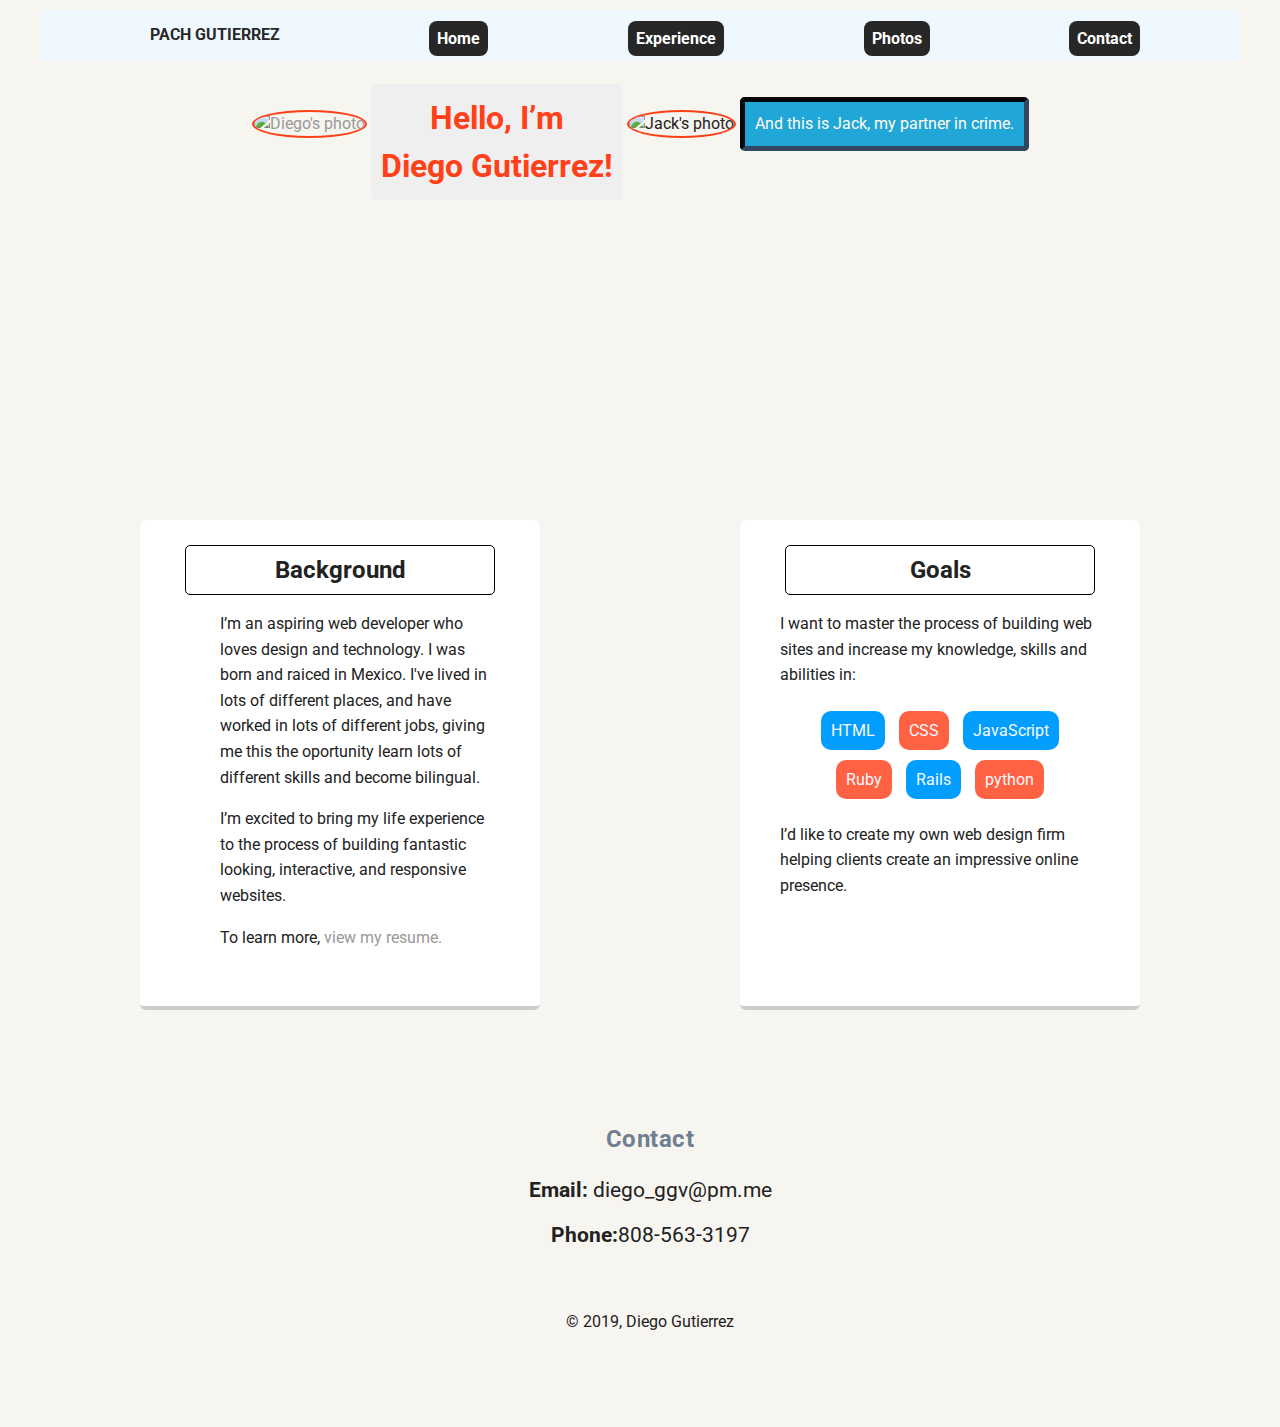
==== index.html @ 7630884e "github link" ====
﻿<!doctype html>
<html lang="en">
<head>
  <meta charset="utf-8">
  <title>Diego Gutierrez's Profile</title>
  <meta name="viewport" content="width=device-width, initial-scale=1.0">
  <link rel="stylesheet" href="styles.css">
  <link href="https://fonts.googleapis.com/css?family=Muli%7CRoboto:400,300,500,700,900" rel="stylesheet"></head>
  <body>

    <div class="main-nav">
		<ul class="nav">
        	<li class="name">PACH GUTIERREZ</li>
        	<li><a href="#" class="top-menu">Home</a></li>
        	<li><a href="resume.html" class="top-menu">Experience</a></li>
			<li><a href="#" class="top-menu">Photos</a></li>	 
			<li><a href="#contact" class="top-menu">Contact</a></li>
        </ul>
    </div>
<section id="home">
<header> 
	  <a href="resume.html"><img src="images/me.jpg" alt="Diego's photo" class="profile-image"></a>
      <h1 class="tag name">Hello, I’m<br>
      Diego Gutierrez!</h1>
	  <img src="images/Jackie-boy.jpg" alt="Jack's photo" class="jack-image"/>
<p class="tag location">And this is Jack, my partner in crime.</p>
  </header>	  
</section>
  

    <main class="flex">
      <div class="card">
        <h2 class= "card-title"> Background</h2>
        <ul>
        	<p>I’m an aspiring web developer who loves design and technology. I was born and raiced in Mexico. I've lived in lots of different places, and have worked in lots of different jobs, giving me this the oportunity learn lots of different skills and become bilingual. </p>
        	<p>I’m excited to bring my life experience to the process of building fantastic looking, interactive, and responsive websites.</p>	
        	<p>To learn more, <a href="resume.html">view my resume.</a></p>
        </ul>
      </div> 
		
      <div class="card">
        <h2 class= "card-title">Goals</h2>
        <p>I want to master the process of building web sites and increase my knowledge, skills and abilities in:</p>
        <ul class="skills">
          <li>HTML</li>
          <li>CSS</li>
          <li>JavaScript</li>
          <li>Ruby</li>
          <li>Rails</li>
          <li>python</li>
        </ul>
        <p>I’d like to create my own web design firm helping clients create an impressive online presence.</p>
      </div> 

  </main>
    <footer>
      <section id="contact">
	  <h3>Contact</h3>
		  <p><strong>Email:</strong><a href="mailto:diego_ggv@pm.me?subject=Hola!"></a> diego_ggv@pm.me</p>
		  <p><strong>Phone:</strong>808-563-3197</p>
		  
	  </section>
	  <ul>
        <li><a href="#https://github.com/Pach-G" class="social github">Github</a></li>
      </ul>
      <p class="copyright">&copy; 2019, Diego Gutierrez</p>
    </footer>
	  
</body>
  </html>
---- styles.css ----
/* Global Layout Set-up */
* { 
  box-sizing: border-box;
}
  
body {
  margin: 0;
  padding: 0;
  text-align: center;
  font-family: 'Roboto', sans-serif;
  color: #222;
  background: #f7f5f0;
}
/* Link Styles */

a {
  text-decoration: none;
  color: #999;
}
a:hover {
  color: #6633ff;
}
/* Section Styles */

.main-nav {
  width: 100%;
  min-height: 30px;
  padding: 10px;
  position: fixed;
  text-align: center;
  border-radius: 5px;
	
}
.nav {
  display: flex;
  justify-content: space-around;
  font-weight: 700;
  list-style-type: none;
  margin: 0 auto;
  padding: 5px;
  background-color: aliceblue;
  border-radius: 5px;
  
}

.nav .name {
    display: block;
    margin-right: auto;
    color: #272727;
	padding: 5px;
	margin: 10px;
}
.top-menu {
	display: block;
    margin-right: auto;
    color: #FFFFFF;
	padding: 8px;
	margin-top: 6px;
	background: #272727;
	border-radius: 8px;
}
.nav li {
  padding: 5px 5px 5px 5px;
}
.nav a {
  transition: all .5s;
}
.nav a:hover {
  color: #FB411F
}

header {
  text-align: center;
  background: url('images/hawaii.jpg') no-repeat top center ;
  background-size: cover;
  overflow: hidden;
  padding-top: 60px;
}
header {
  line-height: 1.5;
}
header .profile-image {
  margin-top: 50px;
  width: 150px;
  height: 150px;
  border-radius: 50%;
  border: 2px solid #FF4018;
  transition: all .5s;
}
header .profile-image:hover {
  transform: scale(1.2) rotate(5deg);
}
header .jack-image {
  margin-top: 50px;
  width: 125px;
  height: 125px;
  border-radius: 50%;
  border: 2px solid #FF4018;
  transition: all .5s;
}
header .jack-image:hover {
  transform: scale(1.2) rotate(5deg);
}
img .img-jack{
	-webkit-filter: grayscale(1);
	filter: grayscale(1);
}
.tag {
  background-color: #efefef;
  color: #FF4018;
  padding: 10px;
  border-radius: 5px;
  display: inline-table;
  margin: 10px auto;
 
} 
.location {
	background-color: #21A6D8;
	color: floralwhite;
	border: inset thick;
	border-color: #32475F;
}
.card {
  margin: 30px;
  padding: 20px 40px 40px;
  max-width: 400px;
  text-align: left;
  background: #fff;
  border-bottom: 4px solid #ccc;
  border-radius: 6px;
  transition: all .5s;
}
.card:hover {
  border-color: #ff99ff;
}

ul.skills {
  padding: 2px;
  text-align: center;
}

.skills li {
  border-radius: 10px;
  display: inline-block;
  background: #FF6242;
  color: ghostwhite;
  padding: 10px 10px;
  margin: 5px;
}

.skills li:nth-child(odd) {
  background: #029EFF;
}

footer {
  width: 100%;
  min-height: 30px;
  padding: 20px 0 40px 20px;
}

footer .copyright {
  top: -8px;
  font-size: .75em;
}

footer ul {
  list-style-type: none;
  margin: 0;
  padding: 0;
}

footer ul li {
  display: inline-block;
}

a.social {
  display: inline-block;
  text-indent: -9999px;
  margin-left: 5px;
  width: 30px;
  height: 30px;
  background-size: 30px 30px;
  opacity: .4;
  transition: all .5s;
} 
a.github {
  background-image: url(images/github.svg);
}
a.social:hover {
  opacity: 1;
}
.clearfix {
  clear: both;
}

/* Styles for larger screens */
@media screen and (min-width: 720px) {
  
  .flex {
      display: -ms-flexbox;      /* TWEENER - IE 10 */
      display: flex; 
      max-width: 1200px;
      -ms-flex-pack: distribute;
      justify-content: space-around;
      margin: 0 auto;
  }

  header {
    min-height: 470px;
  }

  .nav {
    max-width: 1200px;
    padding: 0 30px;
  }


  main {
    padding-top: 20px;
  }

  main p {
    line-height: 1.6em;
  }

  footer {
    font-size: 1.3em;
    max-width: 1200px;
    margin: 40px auto;
  }

}
h3 {
	color: slategrey;
	letter-spacing: .5px;
}
.card-title{
	text-align: center;
	border: solid black 1.5px;
	border-radius: 5px;
	margin: 5px;
	padding: 10px;
}
.contact{
	color: #FF4018;
	
}.contact {
}
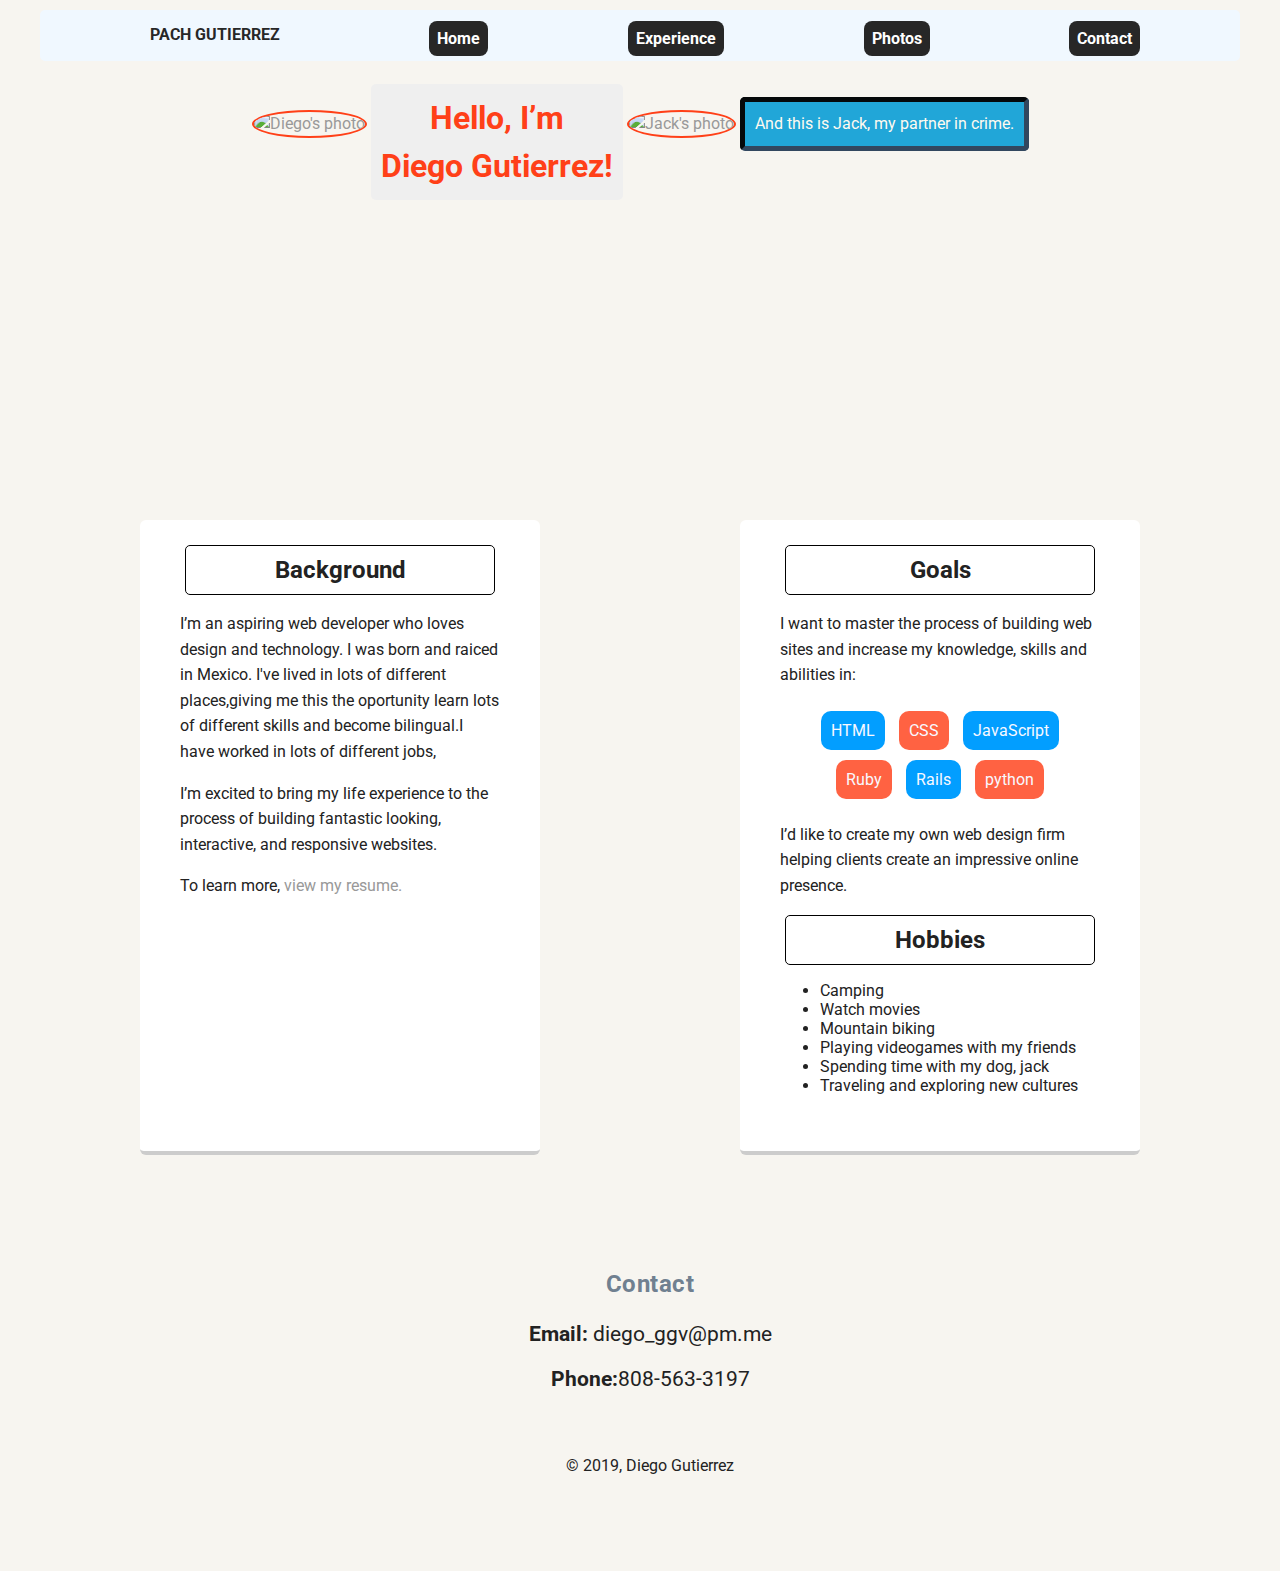
==== commit 5dca8935: "github link fixed" ====
--- a/index.html
+++ b/index.html
@@ -1,70 +1,70 @@
 ﻿<!doctype html>
 <html lang="en">
 <head>
-  <meta charset="utf-8">
-  <title>Diego Gutierrez's Profile</title>
-  <meta name="viewport" content="width=device-width, initial-scale=1.0">
-  <link rel="stylesheet" href="styles.css">
-  <link href="https://fonts.googleapis.com/css?family=Muli%7CRoboto:400,300,500,700,900" rel="stylesheet"></head>
-  <body>
-
-    <div class="main-nav">
-		<ul class="nav">
-        	<li class="name">PACH GUTIERREZ</li>
-        	<li><a href="#" class="top-menu">Home</a></li>
-        	<li><a href="resume.html" class="top-menu">Experience</a></li>
-			<li><a href="#" class="top-menu">Photos</a></li>	 
-			<li><a href="#contact" class="top-menu">Contact</a></li>
-        </ul>
-    </div>
+<meta charset="utf-8">
+<title>Diego Gutierrez's Profile</title>
+<meta name="viewport" content="width=device-width, initial-scale=1.0">
+<link rel="stylesheet" href="styles.css">
+<link href="https://fonts.googleapis.com/css?family=Muli%7CRoboto:400,300,500,700,900" rel="stylesheet">
+</head>
+<body>
+<div class="main-nav">
+  <ul class="nav">
+    <li class="name">PACH GUTIERREZ</li>
+    <li><a href="#" class="top-menu">Home</a></li>
+    <li><a href="resume.html" class="top-menu">Experience</a></li>
+    <li><a href="photos.html" class="top-menu">Photos</a></li>
+    <li><a href="#contact" class="top-menu">Contact</a></li>
+  </ul>
+</div>
 <section id="home">
-<header> 
-	  <a href="resume.html"><img src="images/me.jpg" alt="Diego's photo" class="profile-image"></a>
-      <h1 class="tag name">Hello, I’m<br>
+  <header> <a href="resume.html"><img src="images/me.jpg" alt="Diego's photo" class="profile-image"></a>
+    <h1 class="tag name">Hello, I’m<br>
       Diego Gutierrez!</h1>
-	  <img src="images/Jackie-boy.jpg" alt="Jack's photo" class="jack-image"/>
-<p class="tag location">And this is Jack, my partner in crime.</p>
-  </header>	  
+    <a href="photos.html"><img src="images/Jackie-boy.jpg" alt="Jack's photo" class="jack-image"/></a>
+    <p class="tag location">And this is Jack, my partner in crime.</p>
+  </header>
 </section>
-  
-
-    <main class="flex">
-      <div class="card">
-        <h2 class= "card-title"> Background</h2>
-        <ul>
-        	<p>I’m an aspiring web developer who loves design and technology. I was born and raiced in Mexico. I've lived in lots of different places, and have worked in lots of different jobs, giving me this the oportunity learn lots of different skills and become bilingual. </p>
-        	<p>I’m excited to bring my life experience to the process of building fantastic looking, interactive, and responsive websites.</p>	
-        	<p>To learn more, <a href="resume.html">view my resume.</a></p>
-        </ul>
-      </div> 
-		
-      <div class="card">
-        <h2 class= "card-title">Goals</h2>
-        <p>I want to master the process of building web sites and increase my knowledge, skills and abilities in:</p>
-        <ul class="skills">
-          <li>HTML</li>
-          <li>CSS</li>
-          <li>JavaScript</li>
-          <li>Ruby</li>
-          <li>Rails</li>
-          <li>python</li>
-        </ul>
-        <p>I’d like to create my own web design firm helping clients create an impressive online presence.</p>
-      </div> 
-
-  </main>
-    <footer>
-      <section id="contact">
-	  <h3>Contact</h3>
-		  <p><strong>Email:</strong><a href="mailto:diego_ggv@pm.me?subject=Hola!"></a> diego_ggv@pm.me</p>
-		  <p><strong>Phone:</strong>808-563-3197</p>
-		  
-	  </section>
-	  <ul>
-        <li><a href="#https://github.com/Pach-G" class="social github">Github</a></li>
-      </ul>
-      <p class="copyright">&copy; 2019, Diego Gutierrez</p>
-    </footer>
-	  
+<main class="flex">
+  <div class="card">
+    <h2 class= "card-title"> Background</h2> 
+      <p>I’m an aspiring web developer who loves design and technology. I was born and raiced in Mexico. I've lived in lots of different places,giving me this the oportunity learn lots of different skills and become bilingual.I have worked in lots of different jobs, </p>
+      <p>I’m excited to bring my life experience to the process of building fantastic looking, interactive, and responsive websites.</p>
+      <p>To learn more, <a href="resume.html">view my resume.</a></p>
+  </div>
+  <div class="card">
+    <h2 class= "card-title">Goals</h2>
+    <p>I want to master the process of building web sites and increase my knowledge, skills and abilities in:</p>
+    <ul class="skills">
+      <li>HTML</li>
+      <li>CSS</li>
+      <li>JavaScript</li>
+      <li>Ruby</li>
+      <li>Rails</li>
+      <li>python</li>
+    </ul>
+    <p>I’d like to create my own web design firm helping clients create an impressive online presence.</p>
+    <h2 class="card-title"> Hobbies</h2>
+    <ul>
+      <li>Camping</li>
+      <li>Watch movies</li>
+      <li>Mountain biking</li>
+      <li>Playing videogames with my friends</li>
+      <li>Spending time with my dog, jack</li>
+      <li>Traveling and exploring new cultures</li>
+    </ul>
+  </div>
+</main>
+<footer>
+  <section id="contact">
+    <h3>Contact</h3>
+    <p><strong>Email:</strong> diego_ggv@pm.me</p>
+    <p><strong>Phone:</strong>808-563-3197</p>
+  </section>
+  <ul>
+    <li><a href="https://github.com/Pach-G" class="social github">Github</a></li>
+  </ul>
+  <p class="copyright">&copy; 2019, Diego Gutierrez</p>
+</footer>
 </body>
-  </html>
+</html>
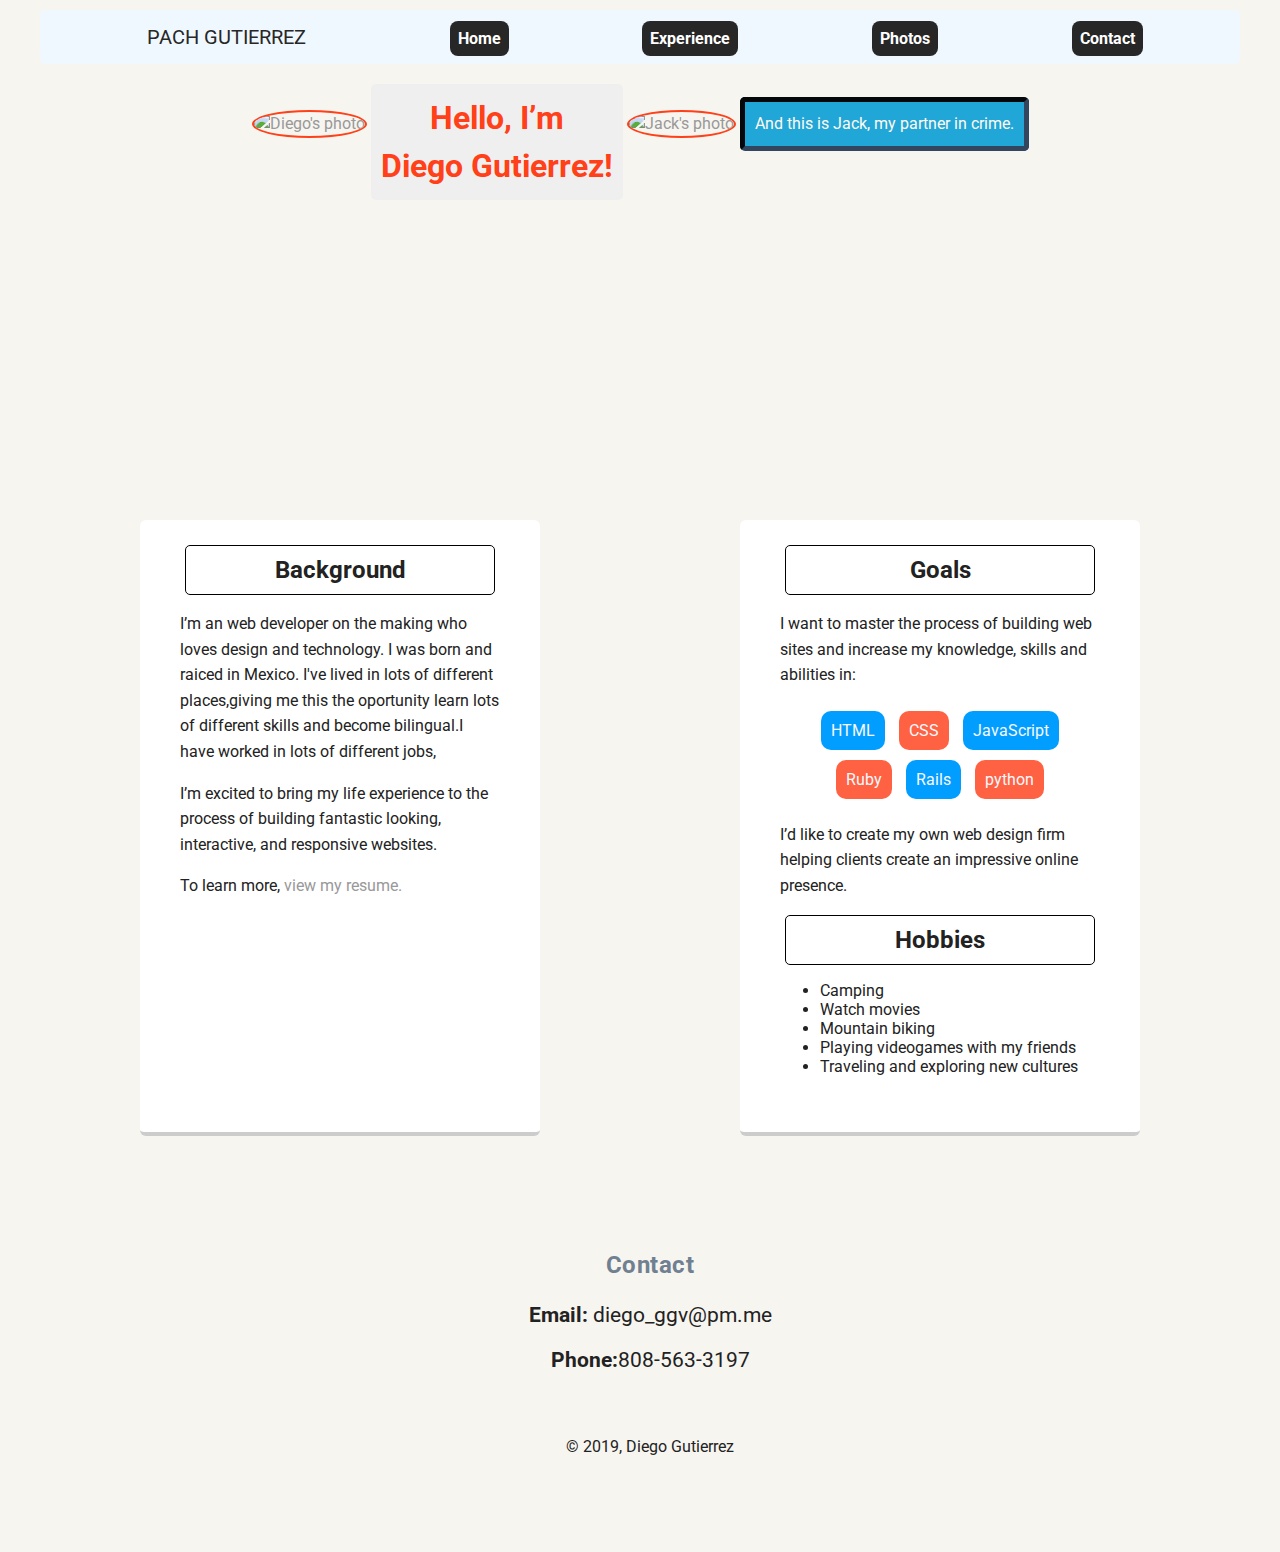
==== commit aba2b125: "compailing all CSS in one file" ====
--- a/index.html
+++ b/index.html
@@ -18,7 +18,7 @@
   </ul>
 </div>
 <section id="home">
-  <header> <a href="resume.html"><img src="images/me.jpg" alt="Diego's photo" class="profile-image"></a>
+  <header class="header-1"> <a href="resume.html"><img src="images/me.jpg" alt="Diego's photo" class="profile-image"></a>
     <h1 class="tag name">Hello, I’m<br>
       Diego Gutierrez!</h1>
     <a href="photos.html"><img src="images/Jackie-boy.jpg" alt="Jack's photo" class="jack-image"/></a>
@@ -28,7 +28,7 @@
 <main class="flex">
   <div class="card">
     <h2 class= "card-title"> Background</h2> 
-      <p>I’m an aspiring web developer who loves design and technology. I was born and raiced in Mexico. I've lived in lots of different places,giving me this the oportunity learn lots of different skills and become bilingual.I have worked in lots of different jobs, </p>
+      <p>I’m an  web developer on the making who loves design and technology. I was born and raiced in Mexico. I've lived in lots of different places,giving me this the oportunity learn lots of different skills and become bilingual.I have worked in lots of different jobs, </p>
       <p>I’m excited to bring my life experience to the process of building fantastic looking, interactive, and responsive websites.</p>
       <p>To learn more, <a href="resume.html">view my resume.</a></p>
   </div>
@@ -50,7 +50,6 @@
       <li>Watch movies</li>
       <li>Mountain biking</li>
       <li>Playing videogames with my friends</li>
-      <li>Spending time with my dog, jack</li>
       <li>Traveling and exploring new cultures</li>
     </ul>
   </div>
--- a/styles.css
+++ b/styles.css
@@ -1,8 +1,8 @@
-/* Global Layout Set-up */
-* { 
-  box-sizing: border-box;
-}
-  
+/* Global Layout Set-up */ 
+* 
+{
+	box-sizing: border-box;
+}  
 body {
   margin: 0;
   padding: 0;
@@ -12,7 +12,13 @@
   background: #f7f5f0;
 }
 /* Link Styles */
-
+h1{
+	background-color: #E2E2E2;
+	padding: 5px;
+}
+h3 {
+	color: slategrey;
+}
 a {
   text-decoration: none;
   color: #999;
@@ -40,7 +46,7 @@
   padding: 5px;
   background-color: aliceblue;
   border-radius: 5px;
-  
+  max-width: 1200px;
 }
 
 .nav .name {
@@ -49,6 +55,10 @@
     color: #272727;
 	padding: 5px;
 	margin: 10px;
+	font-size: 15pt;
+	font-style: normal;
+	font-weight: 400;
+
 }
 .top-menu {
 	display: block;
@@ -68,10 +78,24 @@
 .nav a:hover {
   color: #FB411F
 }
-
-header {
+.gallery-baner{
+	border: medium;
+	color: aliceblue;
+	background: #272727;
+	border-radius: 10px;
+	text-align: center;
+	text-transform: uppercase;
+}
+.header-1 {
   text-align: center;
   background: url('images/hawaii.jpg') no-repeat top center ;
+  background-size: cover;
+  overflow: hidden;
+  padding-top: 60px;
+ min-height: 470px;
+}
+.header-2 {
+  text-align: center;
   background-size: cover;
   overflow: hidden;
   padding-top: 60px;
@@ -104,6 +128,14 @@
 img .img-jack{
 	-webkit-filter: grayscale(1);
 	filter: grayscale(1);
+}
+.name-ocupation{
+	border: medium;
+	color:aliceblue;
+	background: #272727;
+	border-radius: 10px;
+	text-align: center;
+	
 }
 .tag {
   background-color: #efefef;
@@ -131,7 +163,7 @@
   transition: all .5s;
 }
 .card:hover {
-  border-color: #ff99ff;
+  border-color: #FB411F;
 }
 
 ul.skills {
@@ -151,6 +183,9 @@
 .skills li:nth-child(odd) {
   background: #029EFF;
 }
+.photos{
+	width: 500px;
+}
 
 footer {
   width: 100%;
@@ -172,6 +207,11 @@
 footer ul li {
   display: inline-block;
 }
+footer {
+    font-size: 1.3em;
+    max-width: 1200px;
+    margin: 40px auto;
+  }
 
 a.social {
   display: inline-block;
@@ -205,10 +245,7 @@
       margin: 0 auto;
   }
 
-  header {
-    min-height: 470px;
-  }
-
+  
   .nav {
     max-width: 1200px;
     padding: 0 30px;
@@ -242,7 +279,5 @@
 	padding: 10px;
 }
 .contact{
-	color: #FF4018;
-	
-}.contact {
-}
+	color: #FF4018;	
+}
